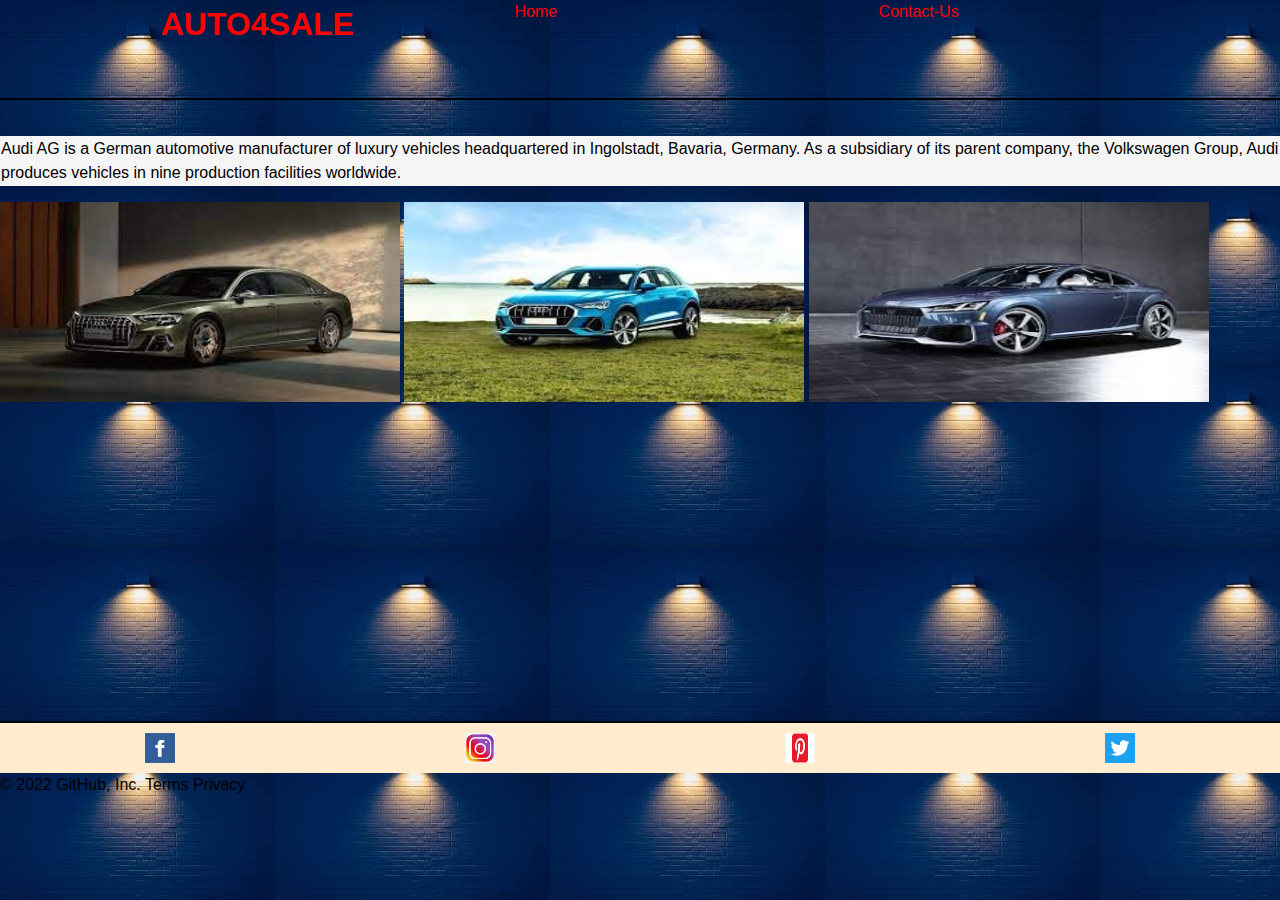
==== audi.html @ 59bec9c3 "Add files via upload" ====
<!DOCTYPE html>
<html lang="en">
<head>
    <meta charset="UTF-8">
    <meta name="viewport" content="width=device-width, initial-scale=1.0">
    <link rel="stylesheet" href="style.css">
    <link rel="stylesheet" href="fontawsome/css/all.css">
    <title>AUTO4SALE</title>
</head>
<body>

    <header>
        <h1>AUTO4SALE</h1>
                <a href="index.html">Home</a>
                <a href="contact.html">Contact-Us</a>
            </di>
        </header>
        <main>
            <div class="the-container">
                            <p>Audi AG is a German automotive manufacturer of luxury vehicles headquartered in Ingolstadt, Bavaria, Germany.
                               As a subsidiary of its parent company, the Volkswagen Group, 
                               Audi produces vehicles in nine production facilities worldwide.</p>
                    </div>
                </div>
                <img src="imgs/audi A8 L Horch.jpg" width="400" height="200">
                <img src="imgs/Audi Q3.jpg" width="400" height="200">
                <img src="imgs/Audi TT RS.jpg" width="400" height="200">
       </div>
    </main>
    <br></br>
    <br></br>
    <br></br>
    <br></br>
    <footer>
        <div class="socials">
              <img src="imgs/fb logo square.png"width="30"height="30">
              <img src="imgs/insta logo square.png"width="30"height="30">
              <img src="imgs/pintrest square.png"width="30"height="30">
              <img src="imgs/twitter square.png"width="30"height="30">
        </div>
        </footer>
</body>
</html>
© 2022 GitHub, Inc.
Terms
Privacy
---- style.css ----
.logo img{
    font-weight: 25px;
    height: 50px;
}
body{
    background-image: url("imgs/back\ light\ image.jpg");
}

h1{
    color: red;
    text-align: center;
}

header a{
    color: red;
}
header h3{
    font-size: small;
}

form{
    border: 1px solid black;
    background-color:whitesmoke

}

main h3{
    background-color: whitesmoke;
}

main-home{
    border: 1px solid white;
    background-color: whitesmoke;
}
p{
    border: 1px solid whitesmoke;
    background-color: whitesmoke;
}
.prov img{
    width: 200px;
    height: 200px;
    border: 2px solid black;
    border-radius: 7px;
}
.logo{
    display: grid;
    justify-content: start;
    align-content: center;
    padding-left: 20px;
    color: #000;
}
*{
    margin:0;
    padding:0;
    box-sizing: border-box;
}
header{
    border-bottom: 2px solid;
    margin-bottom: 20px;
}

header{display: grid;
    min-height: 100px;
    grid-auto-flow: column;
}    

*{margin:0;
    padding: 50px;
    box-sizing: border-box;
    padding: left 16px;
    padding-right: 16px;
}

#mobile{
    display:grid;
    grid-template-columns: 1fr 1fr;
    justify-content:start;
    align-content: center;
    padding-left: 20px;
}
.container{
    display: grid;
    grid-template-columns: repeat(3,200px);
    gap: 15px;
    justify-content: center;
    align-content: center;
    margin-bottom: 20px;

    margin:0;
    padding: 0;
    box-sizing: border-box;
}
.socials {
    display: grid;
    grid-auto-flow: column;
    justify-content: space-around;
    align-content: center;
    grid-gap: 20px;
}
*{
    margin:0;
    padding: 0;
    box-sizing: border-box;
}
.contact-btn{
    background-color:navy;
    border: 2x solid;
    border-radius:12px;
    padding:5px;
}

.pages{
    display: grid;
    grid-auto-flow: column;
    justify-content: space-around;
    align-content: center;
    grid-gap:20px;
    margin-top:30px;
}
*{
    margin: 0;
    padding: 20px;
    box-sizing:border-box;
}
.pages a{
    font-size: 22px;
    font-weight: 400;
    font-family: Georgia, 'Times New Roman', Times, serif;
}

a{
    text-decoration: none;
    color:black;
}
*{
    margin: 0;
    padding:0;
    box-sizing: border-box;
}

.Contact-btn{
    display:grid;
    justify-content: center;
    align-content: center;
    font-size: 22px;
    font-weight: 800;
}
*{
    margin: 0;
    padding:0;
    box-sizing: border-box;
}
.Contact-btn{
    background-color:transparent;
    border: 2px whitesmoke;
    border-radius: 6px;
    padding:5px;
    color:white;
}
a{
    text-decoration: none;
}
*{
    margin:0;
    box-sizing: border-box;
}
footer{
    margin-top: 120px;
    padding: 10px;
    border-top: 2px black;
    background-color:whitesmoke;
}
*{
    margin: 0;
    box-sizing: border-box;
}
footer{
    display: block;
}

.about{
    padding-top: 100px;
    background-color: honeydew;
    font-size: 20px;
    border:2px;
    border-radius: 10px;
}
*{
    margin:0;
    padding:0;
    box-sizing: border-box;
}
div{
    display: block;
}

.about h2{
    font-size: 35px;
    color: darkblue;
    font-family:sans-serif;
}
h2{
    text-decoration: underlined darkblue;
    text-align: center;
    margin-bottom: 10px;
}
*{
    margin: 0;
    padding:0;
    box-sizing:border-box;
}
h2{
    display: block;
    margin-block-start: 0,83em;
    margin-block-end: 0,83em;
    margin-inline-start: 0px;
    margin-inline-end: 0px;
    font-weight: bold;

}
*{
    margin: 0;
    padding:0;
    box-sizing: border-box;
}
p{
    display: block;
    margin-block-start: 1em;
    margin-block-end: 1em;
    margin-inline-start: 0px;
    margin-inline-end: 0px;
}
inherited from div.abot
.about{
    font-size: 20px;
}
.wrapper{
    display: grid;
    grid-auto-flow: column;
    justify-content: center;
    gap: 10px;
}
*{
    margin: 0;
    padding: 0;
    box-sizing: border-box;
}
*{
    margin: 0;
    padding: 0;
    box-sizing: border-box;
}
div{
    display: block;
}
.imgs >div{
    width: 200px;
    height: 200px;
    margin-bottom: 5px;
}
*{
    margin: 0;
    padding: 0;
    box-sizing: border-box;
}
div{
    display: block;
}
.imgs img{
    width: 100%;
    height: 100%;
    border:2px black solid;
    border-radius: 15px;
}
*{
    margin: 0;
    padding: 0;
box-sizing: border-box;
}
h2{
    font-family: sans-serif;
    font-size:30px;
    color:black;
    text-decoration: underline black;
    text-align: center;
    margin-bottom: 10px;
}
*{
    margin: 0;
    padding: 0;
    box-sizing: border-box;
}
h2{
    display: block;
    margin-block-start: 0.83em;
    margin-block-end: 0,83em;
    margin-inline-start: 0px;
    scroll-margin-inline-end: 0px;
    font-weight: bold;
}
.Map{
    display: grid;
    justify-content: center;
    align-content: center;margin-bottom: 20px;
}
*{
    margin: 0;
    padding: 0;
    box-sizing: border-box;
}
div{
    display: block;
}
.Map img{
    height: 700px;
    width: 700px;
    border: 2px solid black;
}
*{
    margin:0;
    padding: 0;
    box-sizing: border-box;
}
dic{
    display: block;
}
.Mall-contact{
    display:grid;
    justify-content: center;
    align-content: center;
}
.form{
    border:1px solid black;
    background-color: cornsilk;
}
*{
    margin: o;
    padding: 0;
    box-sizing: border-box;
}
div{
    display: block;
}
.form input, .form textarea{
    background-color: white;
}
.form input,form textarea, #sub-btn{
    display: block;
    border: none;
    margin:5% auto;
    width: 90%;
    padding: 2%;
}
*{
    box-sizing: border-box;
}
input{
  -webkit-writting-mode: horizontal-tb !important;
  text-rendering: auto;
  color: -internal-light-dark(black,white);
  letter-spacing: normal;
  word-spacing: normal;
  text-transform: none;
  text-indent: 0px;
  text-shadow: none; 
  text-align: start;
  appearance: auto;
  -webkit-rtl-ordering: logical;
  cursor: text; 
}


ul{
    display:block;
    list-style-type: disc;
    margin-block-start: 1em;
    margin-block-end: 1em;
    margin-inline-start: 0px;
    scroll-margin-inline-end: 0px;
    padding-inline-start: 40px;
}
.form ul li{
    display: inline-block;
}
li{
    margin: 20px;
    list-style: none;
    font-size: 22px;
}
*{
    padding: 0;
    box-sizing: border-box;
}
li{
    text-align: -webkit-match-parent;
}
.contact-icon i{
    font-size: 32px;
    color: black;
}
.fa, .fas{
    font-family: 'font Awesome 5 Free';
    font-weight: 900;
}
.fa, .fas, .far, .fal, .fad, .fab{
    -webkit-font-smoothing:antialiased;
    display: inline-block;
    font-style: normal;
    font-variant: normal;
    text-rendering :auto;
    line-height: 1;
}
*{
    margin: 0;
    padding: 0;
    box-sizing: border-box;
}
li{
    list-style: none;
}
li{
    text-align:start;
}
.fa-business-time:before{
    content: "\f64a";
}
.contact-icon{
    font-size: 32px;
    color:black;
}
.fa, .fas{
    font-family: sans-serif;
    font-weight: 900;
}
.fas, .fas, .far, .fal, .fad, .fab{
    -webkit-font-smoothing:antialiased;
    display:inline-block;
    font-style: normal;
    font-variant: normal;
    text-rendering: auto;
    line-height: 1;
}
i{
   list-style:none; 
}
p{
    display: block;
    margin-block-start: 1em;
    margin-block-end:1em ;
    margin-inline-start: 0px;
    margin-inline-end: 0px;
}
li{
    list-style: none;
    font-size: 22px;
}
li{
    text-align: webkit-match-parent;
}
.fa-business-time:before{
    content:"\f64a";
}
b{
    font-weight: bold;
}
li{
    list-style: none;
    font-size: 22px;
}
li{
    text-align: -webkit-match-parent;
}

.form ul li{
    display: inline-block;
}
li{
    margin: 20px;
    list-style: none;
    font-size: 22px;
}
*{
    padding:0;
    box-sizing: border-box;
}
li{
    text-align: -webkit-match-parent;
}
.contact-icon i{
    font-size: 32px;
    color:black
}
.fa.fas{
    font-family: sans-serif;
    font-weight: 900;
}
.fa, .fas, .far, .fal, .fad, .fab{
    -webkit-font-smoothing :antialiased;
    display: inline-block;
    font-style: normal;
    font-variant: normal;
    text-rendering: auto;
    line-height: 1;
}    
*{
    margin:0;
    padding: 0;
    box-sizing: border-box;
}
li{
    list-style: none;
}
.fa-envelope:before{
    content:"\f0e0";
}
*{
    margin: 0;
    padding: 0;
    box-sizing: border-box;
}
ul{
    display: block;
    list-style-type: disc;
    margin-block-start: 1em;
    margin-inline-end: 1em;
    margin-inline-start: 0px;
    margin-inline-end: 0px;
    padding-inline-start: 40px;
}
.form{
    border:1px solid black;
    background-color: aliceblue;
}
*{
    margin: 0;
    padding: 0;
    box-sizing: border-box;
}
div{
    display: block;
}
.Mall-contact{
    display:grid;
    justify-content: center;
    align-content: center;
}
*{
    margin: 0;
    padding: 0;
    box-sizing: border-box;
}
main{
    display: block;
}
footer{
    margin-top: 120px;
    padding: 10px;
    border-top: 2px solid black;
    background-color: blanchedalmond;
}
footer{
    display: block;
}
 #main a{
    color:white;
    background-color: black;
    width:50%;
}
.form input, .form textarea, #main a{
    display: block;
    border:none;
    margin:5% auto;
    padding:2%;
}
input[type="submit" i] {
    appearance: auto;
    user-select: none;
    white-space: pre;
    align-items: flex-start;
    text-align: center;
    cursor: default
}
input{
    -webkit-writting-mode:horizontal-tb !important;
    text-rendering: auto;
    letter-spacing: normal;
    word-spacing: normal;
    text-transform: none;
    text-indent: 0px;
    text-shadow: none;
    -webkit-rtl-ordering:logical;
    font:400 13.3333px Arial;
}
main{
    display: block;
}
h2{
    font-family: sans-serif;
    font-size: 30px;
    color: black;
    text-decoration: underline;
    text-align: center;
    margin-bottom: 10px;
}
h2{
    display: block;
    margin-block-start: 0.83em;
    scroll-margin-block-end: 0.83em;
    margin-inline-start: 0px;
    margin-inline-end: 0px;
    font-weight: bold;
}
.the-wrapper{
    background-color:whitesmoke;
    border:2px solid black;
    border-radius: 15px;
    margin-right: 10px;
    margin-left: 10px;
}
*{
    margin: 0;
    padding: 0;
    box-sizing: border-box;
}
div{
    display: block;
}
ul{
    display: block;
    list-style-type: disc;
    margin-block-start: 1em;
    margin-block-end: 1em;
    margin-inline-start: 0px;
    margin-inline-end: 0px;
    padding-inline-start: 40px;
}
.the-wrapper li{
    display: grid;
    grid-template-columns: 1fr 1fr;
    justify-items: center;
    background-color: whitesmoke;
    border-radius: 15px;
}
li{
    margin: 20px;
    list-style: none;
    font-size: 22px;
}
li{
    text-align: -webkit-match-parent;
}
a{
    text-decoration: none;
    color:orangered;
}
a:webkit-any-link{
    cursor: pointer;
}
li{
    list-style: none;
    font-size: 22px;
}
.movie img{
    height: 200px;
    width: 200px;
    border:2px solid black;
    border-radius: 12px;

}
hr{
    display:block;
    unicode-bidi: isolate;
    margin-block-start: 0.5em;
    margin-block-end: 0.5em;
    margin-inline-start: auto;
    margin-inline-end: auto;
    overflow: hidden;
    border-style: inset;
    border-width: 1px;
}
ul{
    list-style-type: disc;
}
.stores-wrapper{
    display: grid;
    grid-auto-flow: column;
    justify-content: space-around;
    align-content: center;
    grid-gap:20px;
    margin:10px;
}
.stores-container{
    border:2px solid black;
    border-radius: 10px;
    background-color: whitesmoke;
}
div{
    display: block;
}
.stores-container p{
    font-size: 22px;
    color: black;
    text-decoration: underline;
    font-family: sans-serif;
}
p{
    display: block;
    margin-block-start: 1em;
    margin-block-end: 1em;
    margin-inline-start: 0px;
    margin-inline-end: 0px;
}
ul img{
    width: 70px;
    height: 70px;
    border:2px solid black;
    border-radius: 50%;
}
.movie-container{
    display: grid;
    grid-auto-flow: row;
    justify-content: center;
    align-items: center;
}
div{
    display: block;
}
.trailer-btn{
    border:2px solid black;
    border-radius: 12px;
    padding:5px ;
    color:white;
    background-color:darkblue;
    font-size: 20px;
    font-weight: 600;
}
a{
    text-decoration: none;
}
.movie-credits{
    padding: 20px;
    font-size: 22px;
    background-color:whitesmoke;
    margin: 10px;
    border-radius: 15px;
}
.trailer-btn:hover{
    background-color: white;
    color:black;
}
*{
    margin: 0;
    padding: 0;
    box-sizing: 0;
}
.the-container{
    display:grid;
    grid-auto-flow: column;
    align-self: auto;
    justify-items: center;
}
.store-logo img{
    height: 300px;
    width: 300px;
    border:2px solid black;
    border-radius: 50%;
}
*{
    margin:0;
    padding: 0;
    box-sizing: border-box;
}.store-info{
    display: grid;
    align-content: center;
    justify-content: center;
    height: 300px;
    width: 300px;
    border:2px solid black;
    border-radius: 15px;
    margin-top: 20px;
    margin-bottom: 5px;
    background-color: whitesmoke;
    font-size: 20px;
    padding: 5px;
}
.the-view img{
    height: 250px;
    width: 300px;
    border:2px solid;
    border-radius: 12px;
}
*{
    box-sizing: border-box;
}
#info-box-full{
    background-color: whitesmoke;
    width:90%;
    display: block;
    margin:auto;margin-top: 12px;
    padding: 12px;
}
*{
    box-sizing: border-box;
}
body{
    font-family: Arial, Helvetica, sans-serif;
}
body{
    font-size: 1em;
    font-weight: 400;
    line-height: 1.5;
    color:black;
    text-align: left;
}
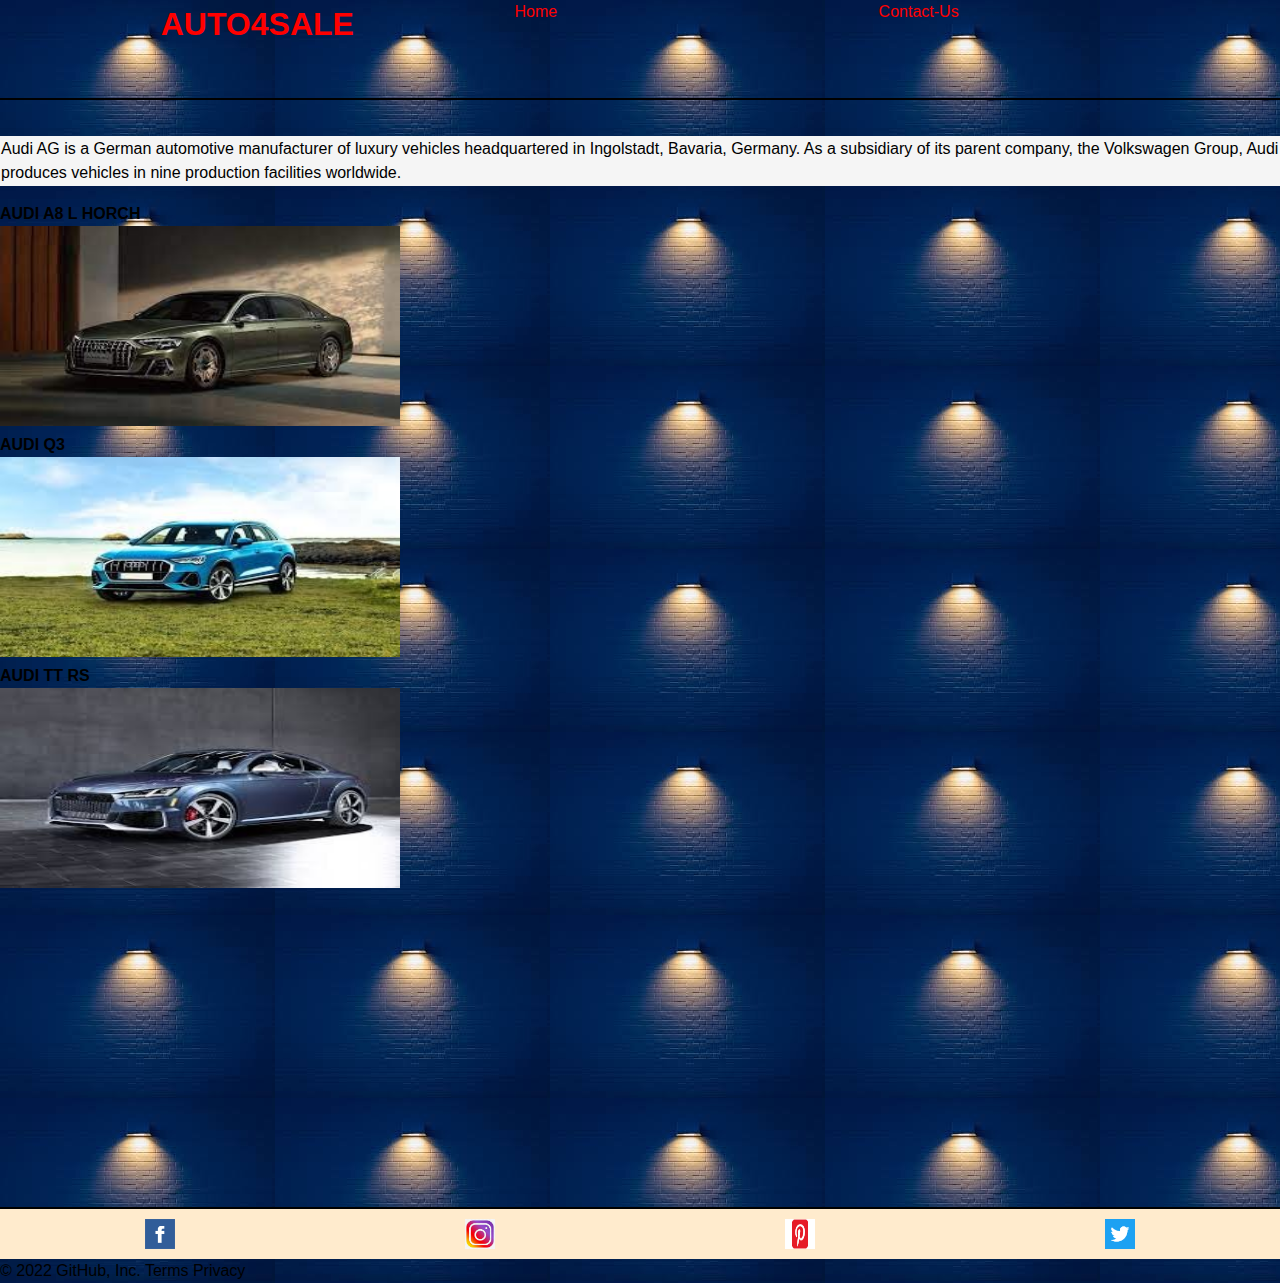
==== commit 95109cde: "Add files via upload" ====
--- a/audi.html
+++ b/audi.html
@@ -22,8 +22,11 @@
                                Audi produces vehicles in nine production facilities worldwide.</p>
                     </div>
                 </div>
+                <h4>AUDI A8 L HORCH</h4>
                 <img src="imgs/audi A8 L Horch.jpg" width="400" height="200">
+                <h4>AUDI Q3</h4>
                 <img src="imgs/Audi Q3.jpg" width="400" height="200">
+                <h4>AUDI TT RS</h4>
                 <img src="imgs/Audi TT RS.jpg" width="400" height="200">
        </div>
     </main>
